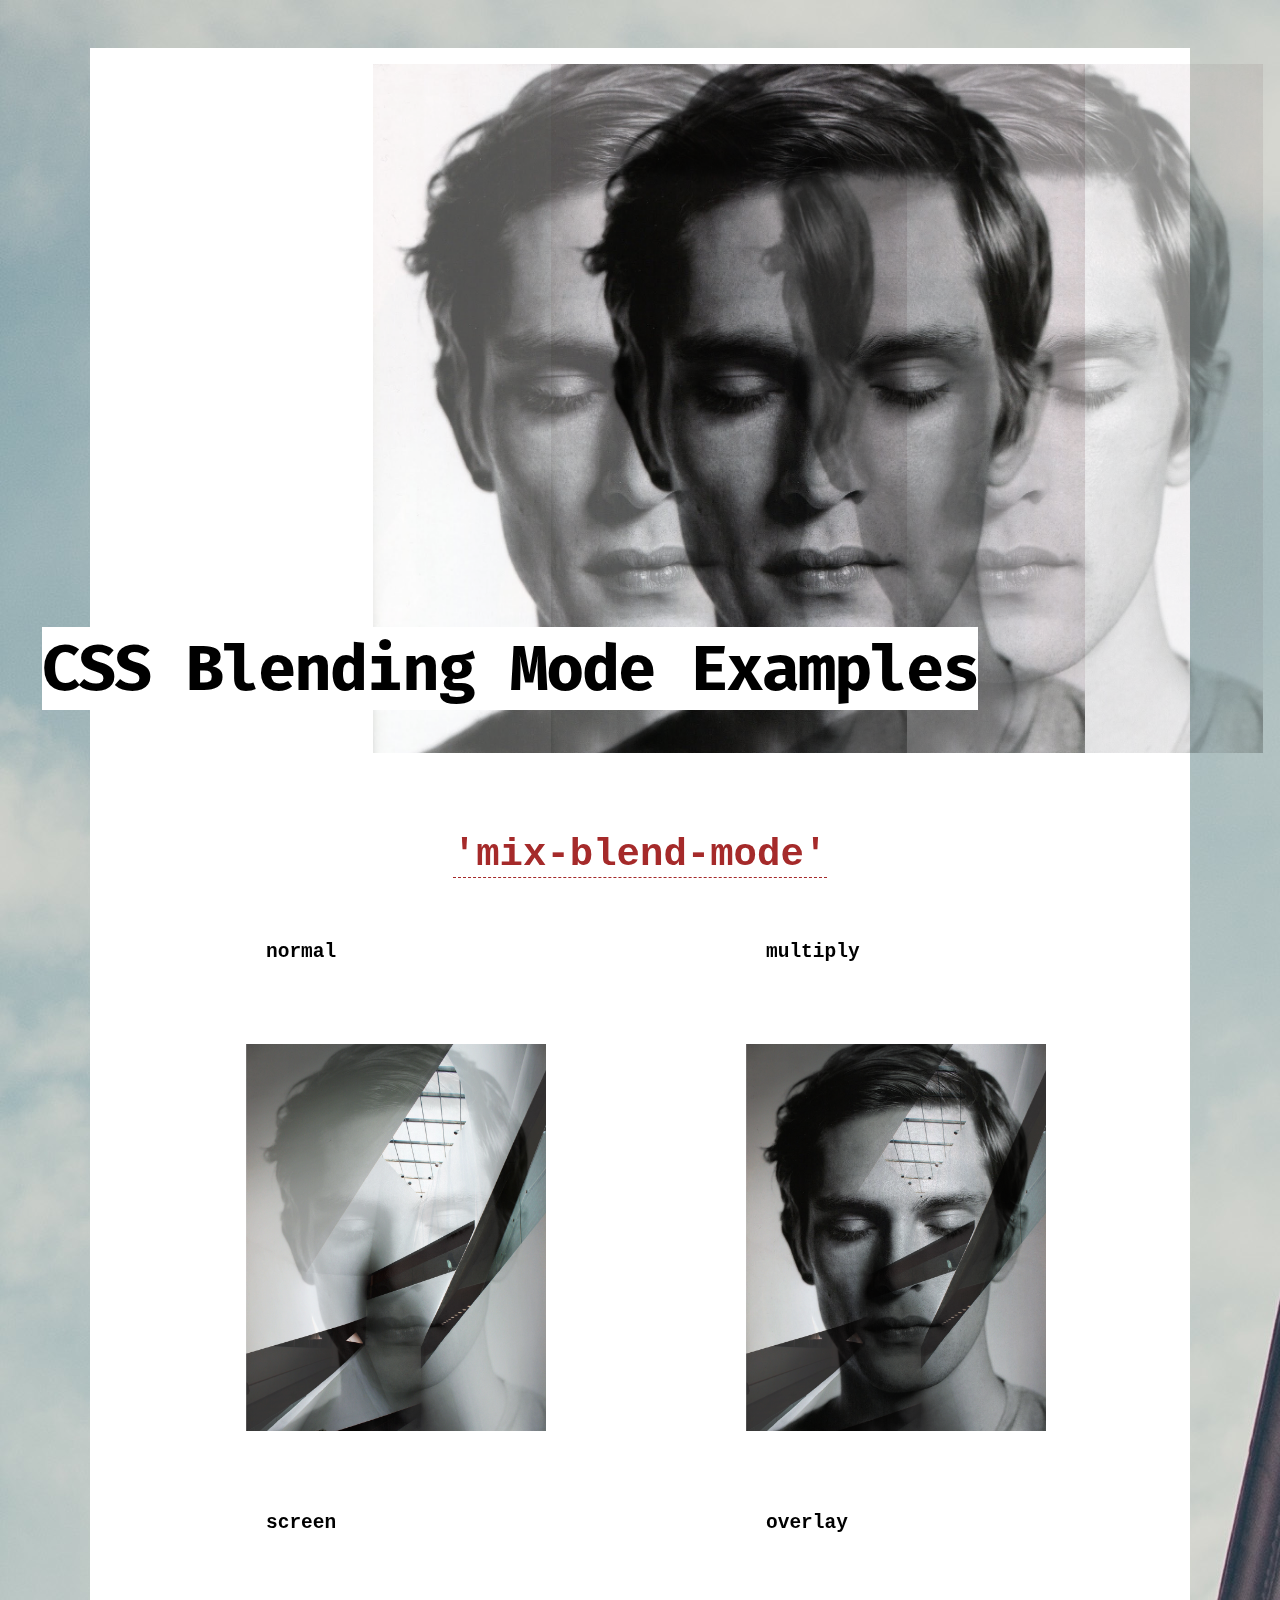
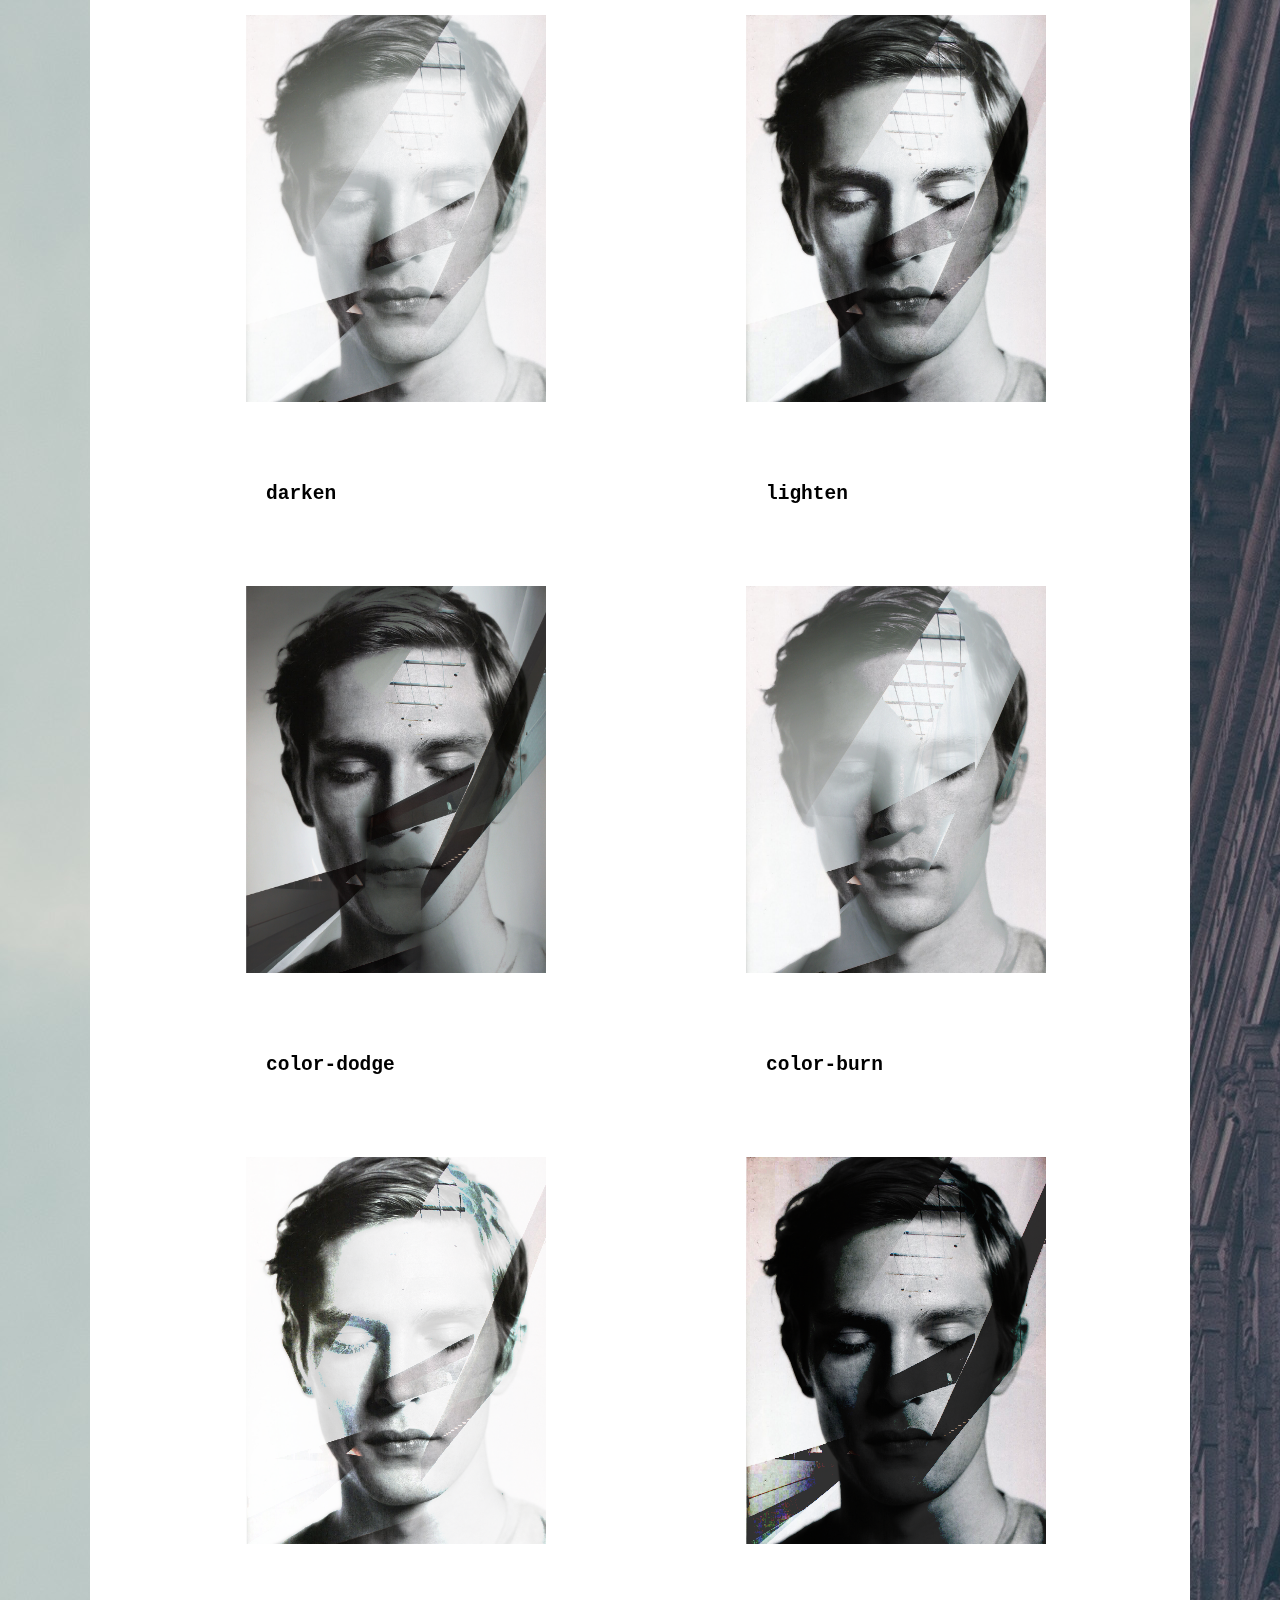
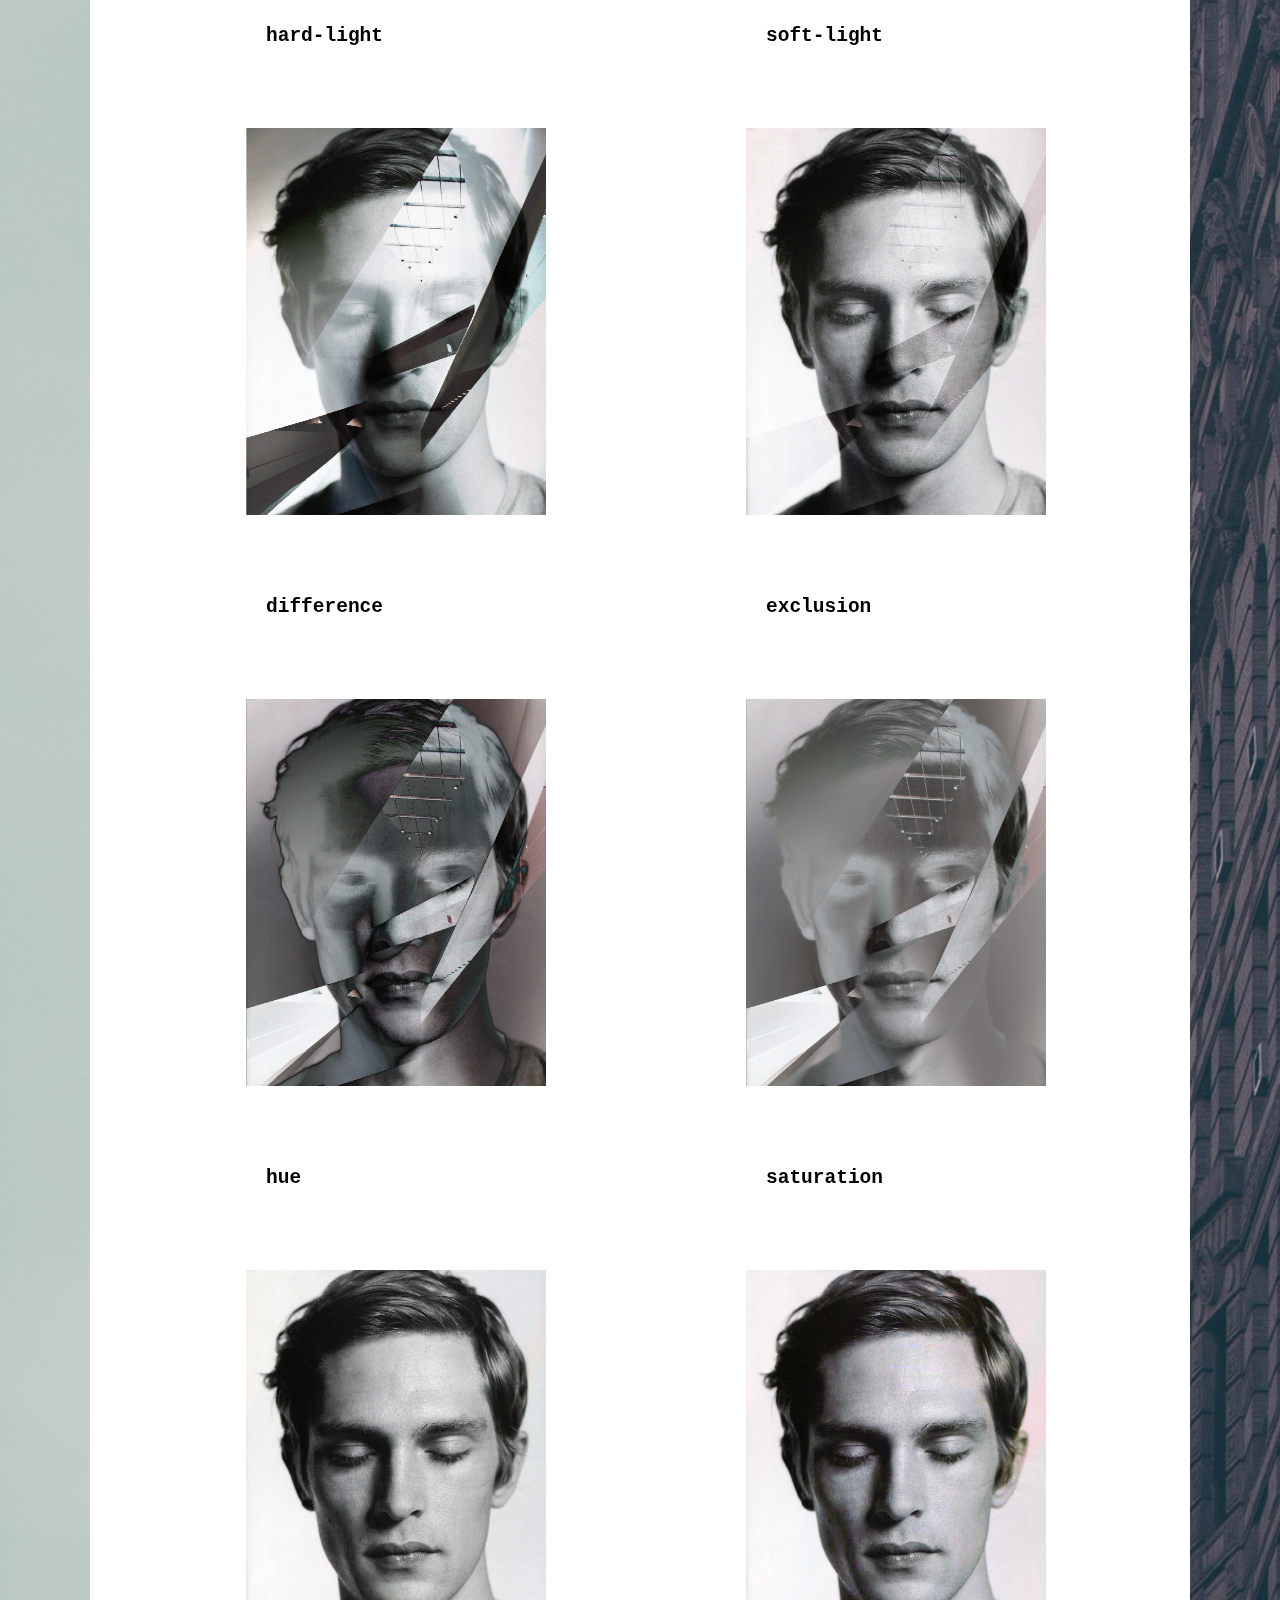
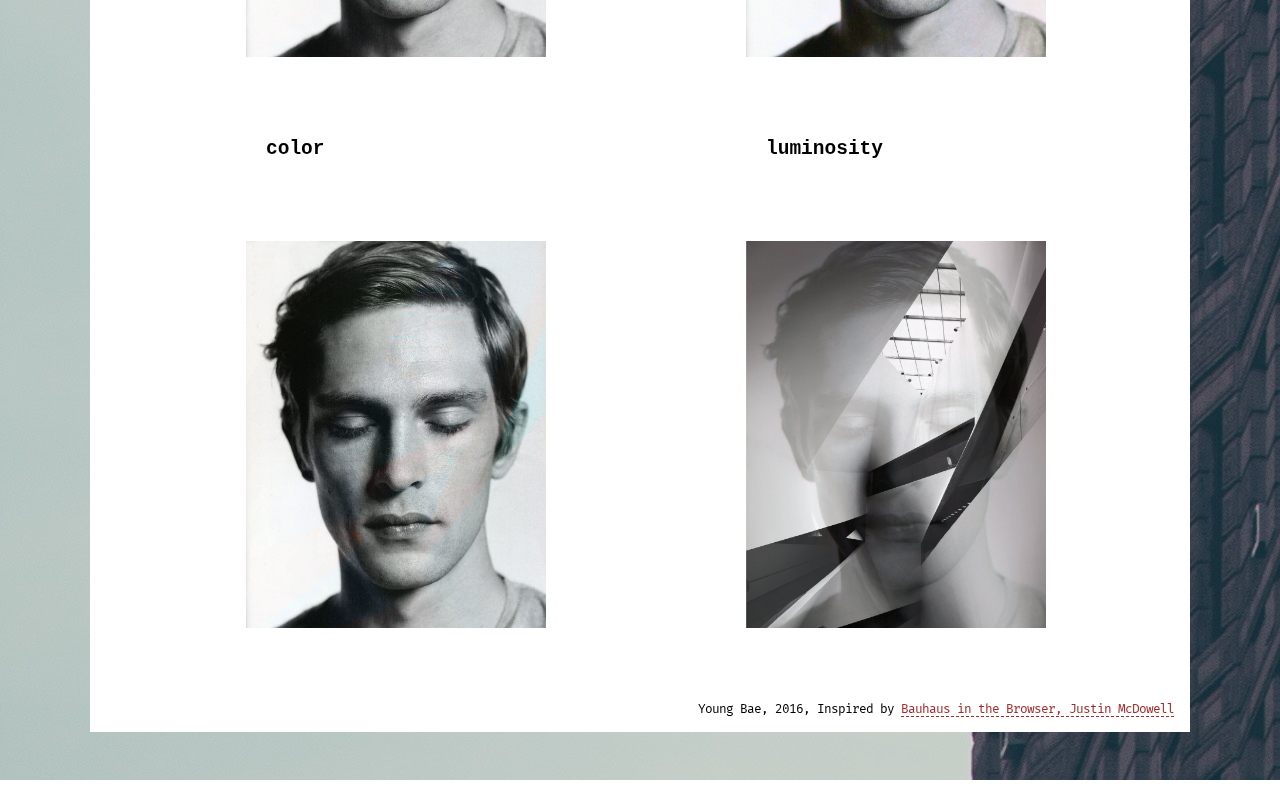
==== src/blending_mode/index.html @ ff6a198f "[blending_mode] Add images and html" ====
<!DOCTYPE html>
<html lang="en">
<head>
<meta charset="UTF-8">
<title>CSS Blending Mode Example</title>
<link href="https://fonts.googleapis.com/css?family=Fira+Mono" rel="stylesheet">
<style>
    body {
        background: url(bg5.jpg) 0 0 no-repeat;
        background-size: auto auto;
    }
    article {
        font-family: 'Fira Mono', monospace;
        width: 1100px;
        margin: 3em auto;
        padding: 1em;
        box-sizing: border-box;
        background-color: #fff;
    }
    section {
        margin-top: 5em;
    }
    h1, 
    h2 {
        text-align: center;
    }
    li {
        width: 500px;
        display: block;
        float: left;
    }
    ol::after {
        content: '';
        display: table;
        clear: both;
    }
    h1 {
        position: absolute;
        left: -1em;
        bottom: 0;
        z-index: 2;
        color: black;
        background-color: white;
        font-size: 4em;
        line-height: 1.3;
        letter-spacing: -2px;
    }
    h2 {
        font-size: 3em;
    }
    h3 {
        font-size: 1.5em;
        padding-left: 5em;
    }
    header {
        position: relative;
    }
    footer {
        font-size: 0.8em;
        text-align: right;
        letter-spacing: -1px;
    }
    a {
        color: brown;
        text-decoration: none;
        border-bottom: 1px dashed brown;
    }
    .ani_wrap {
        margin: 0 auto;
        position: relative;
        width: 50%;
        height: 689px;
    }
    .ani_wrap img {
        width: 100%;
        height: 100%;
        position: absolute;
        top: 0;
        left: 0;
        opacity: 0.7;
    }
    #port2 {
        left: 33.3%;
        opacity: 1;
        mix-blend-mode: multiply;
    }
    #port3 {
        left: 66.6%;
        opacity: 0.5;
        mix-blend-mode: multiply;
    }
    .img_wrap {
        width: 500px;
        height: 501px;
        padding: 57px 100px;
        box-sizing: border-box;
        background-color: #fff;
    }
    .img_wrap_inner {
        width: 300px;
        height: 387px;
        overflow: hidden;
        position: relative;
    }
    .img_wrap_inner img {
        width: 100%;
        height: auto;
        position: absolute;
        top: 0;
        left: 0;
    }
</style>
</head>
<body>
<article>
    <header>
        <h1>CSS Blending Mode Examples</h1>
        <div class="ani_wrap">
            <img src="portrait.jpg" id="port1">
            <img src="portrait.jpg" id="port2">
            <img src="portrait.jpg" id="port3">
        </div>
    </header>
    <section>
        <h2><pre><a href="https://drafts.fxtf.org/compositing-1/">'mix-blend-mode'</a></pre></h2>
        <ol>
            <li>
                <h3><pre>normal</pre></h3>
                <div class="img_wrap">
                    <div class="img_wrap_inner">
                        <img src="portrait.jpg">
                        <img src="bg4.jpg" style="opacity:0.8;mix-blend-mode:normal;">
                    </div>
                </div>
            </li>
            <li>
                <h3><pre>multiply</pre></h3>
                <div class="img_wrap">
                    <div class="img_wrap_inner">
                        <img src="portrait.jpg">
                        <img src="bg4.jpg" style="opacity:0.8;mix-blend-mode:multiply;">
                    </div>
                </div>
            </li>
            <li>
                <h3><pre>screen</pre></h3>
                <div class="img_wrap">
                    <div class="img_wrap_inner">
                        <img src="portrait.jpg">
                        <img src="bg4.jpg" style="opacity:0.8;mix-blend-mode:screen;">
                    </div>
                </div>
            </li>
            <li>
                <h3><pre>overlay</pre></h3>
                <div class="img_wrap">
                    <div class="img_wrap_inner">
                        <img src="portrait.jpg">
                        <img src="bg4.jpg" style="opacity:0.8;mix-blend-mode:overlay;">
                    </div>
                </div>
            </li>
            <li>
                <h3><pre>darken</pre></h3>
                <div class="img_wrap">
                    <div class="img_wrap_inner">
                        <img src="portrait.jpg">
                        <img src="bg4.jpg" style="opacity:0.8;mix-blend-mode:darken;">
                    </div>
                </div>
            </li>
            <li>
                <h3><pre>lighten</pre></h3>
                <div class="img_wrap">
                    <div class="img_wrap_inner">
                        <img src="portrait.jpg">
                        <img src="bg4.jpg" style="opacity:0.8;mix-blend-mode:lighten;">
                    </div>
                </div>
            </li>
            <li>
                <h3><pre>color-dodge</pre></h3>
                <div class="img_wrap">
                    <div class="img_wrap_inner">
                        <img src="portrait.jpg">
                        <img src="bg4.jpg" style="opacity:0.8;mix-blend-mode:color-dodge;">
                    </div>
                </div>
            </li>
            <li>
                <h3><pre>color-burn</pre></h3>
                <div class="img_wrap">
                    <div class="img_wrap_inner">
                        <img src="portrait.jpg">
                        <img src="bg4.jpg" style="opacity:0.8;mix-blend-mode:color-burn;">
                    </div>
                </div>
            </li>
            <li>
                <h3><pre>hard-light</pre></h3>
                <div class="img_wrap">
                    <div class="img_wrap_inner">
                        <img src="portrait.jpg">
                        <img src="bg4.jpg" style="opacity:0.8;mix-blend-mode:hard-light;">
                    </div>
                </div>
            </li>
            <li>
                <h3><pre>soft-light</pre></h3>
                <div class="img_wrap">
                    <div class="img_wrap_inner">
                        <img src="portrait.jpg">
                        <img src="bg4.jpg" style="opacity:0.8;mix-blend-mode:soft-light;">
                    </div>
                </div>
            </li>
            <li>
                <h3><pre>difference</pre></h3>
                <div class="img_wrap">
                    <div class="img_wrap_inner">
                        <img src="portrait.jpg">
                        <img src="bg4.jpg" style="opacity:0.8;mix-blend-mode:difference;">
                    </div>
                </div>
            </li>
            <li>
                <h3><pre>exclusion</pre></h3>
                <div class="img_wrap">
                    <div class="img_wrap_inner">
                        <img src="portrait.jpg">
                        <img src="bg4.jpg" style="opacity:0.8;mix-blend-mode:exclusion;">
                    </div>
                </div>
            </li>
            <li>
                <h3><pre>hue</pre></h3>
                <div class="img_wrap">
                    <div class="img_wrap_inner">
                        <img src="portrait.jpg">
                        <img src="bg4.jpg" style="opacity:0.8;mix-blend-mode:hue;">
                    </div>
                </div>
            </li>
            <li>
                <h3><pre>saturation</pre></h3>
                <div class="img_wrap">
                    <div class="img_wrap_inner">
                        <img src="portrait.jpg">
                        <img src="bg4.jpg" style="opacity:0.8;mix-blend-mode:saturation;">
                    </div>
                </div>
            </li>
            <li>
                <h3><pre>color</pre></h3>
                <div class="img_wrap">
                    <div class="img_wrap_inner">
                        <img src="portrait.jpg">
                        <img src="bg4.jpg" style="opacity:0.8;mix-blend-mode:color;">
                    </div>
                </div>
            </li>
            <li>
                <h3><pre>luminosity</pre></h3>
                <div class="img_wrap">
                    <div class="img_wrap_inner">
                        <img src="portrait.jpg">
                        <img src="bg4.jpg" style="opacity:0.8;mix-blend-mode:luminosity;">
                    </div>
                </div>
            </li>
        </ol>
    </section>
    <footer>
    Young Bae, 2016, 
    Inspired by <a href="https://youtu.be/BaQl84nDBNY">Bauhaus in the Browser, Justin McDowell</a>
    </footer>
</article>
</body>
</html>
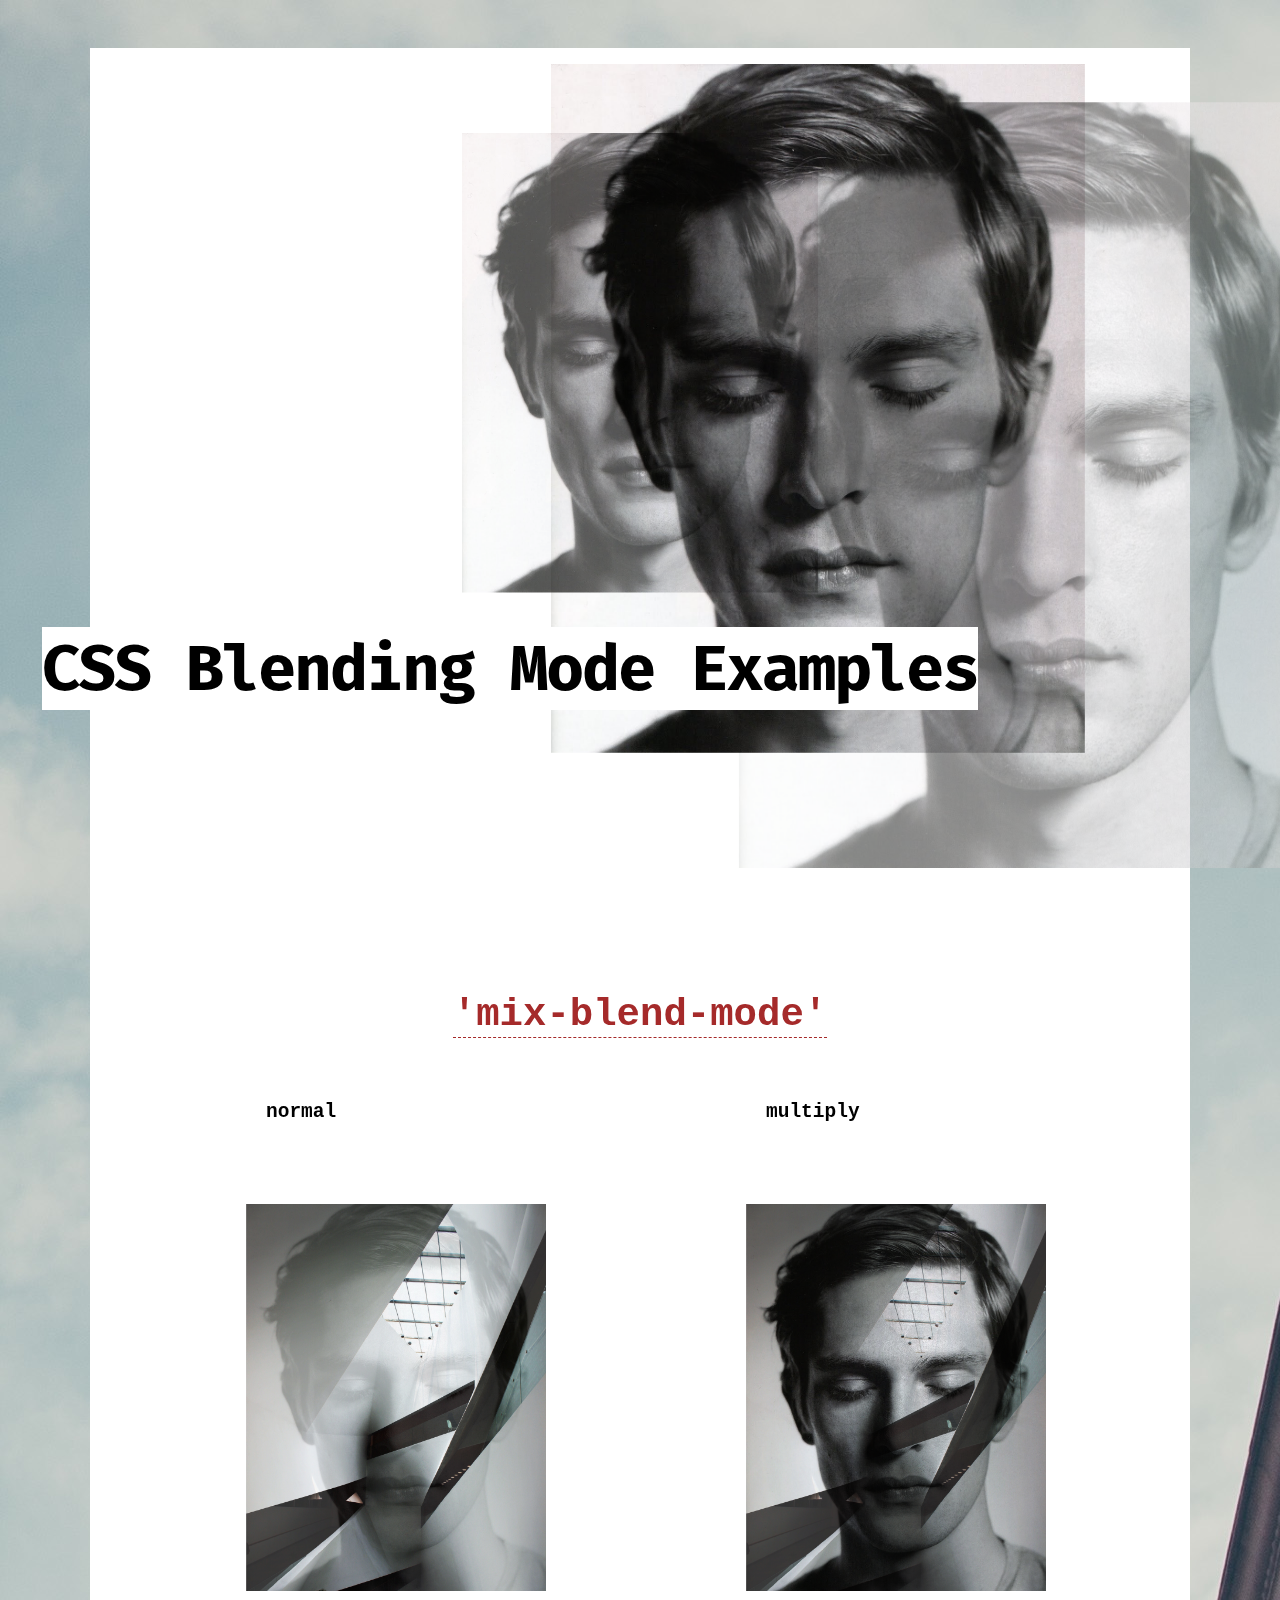
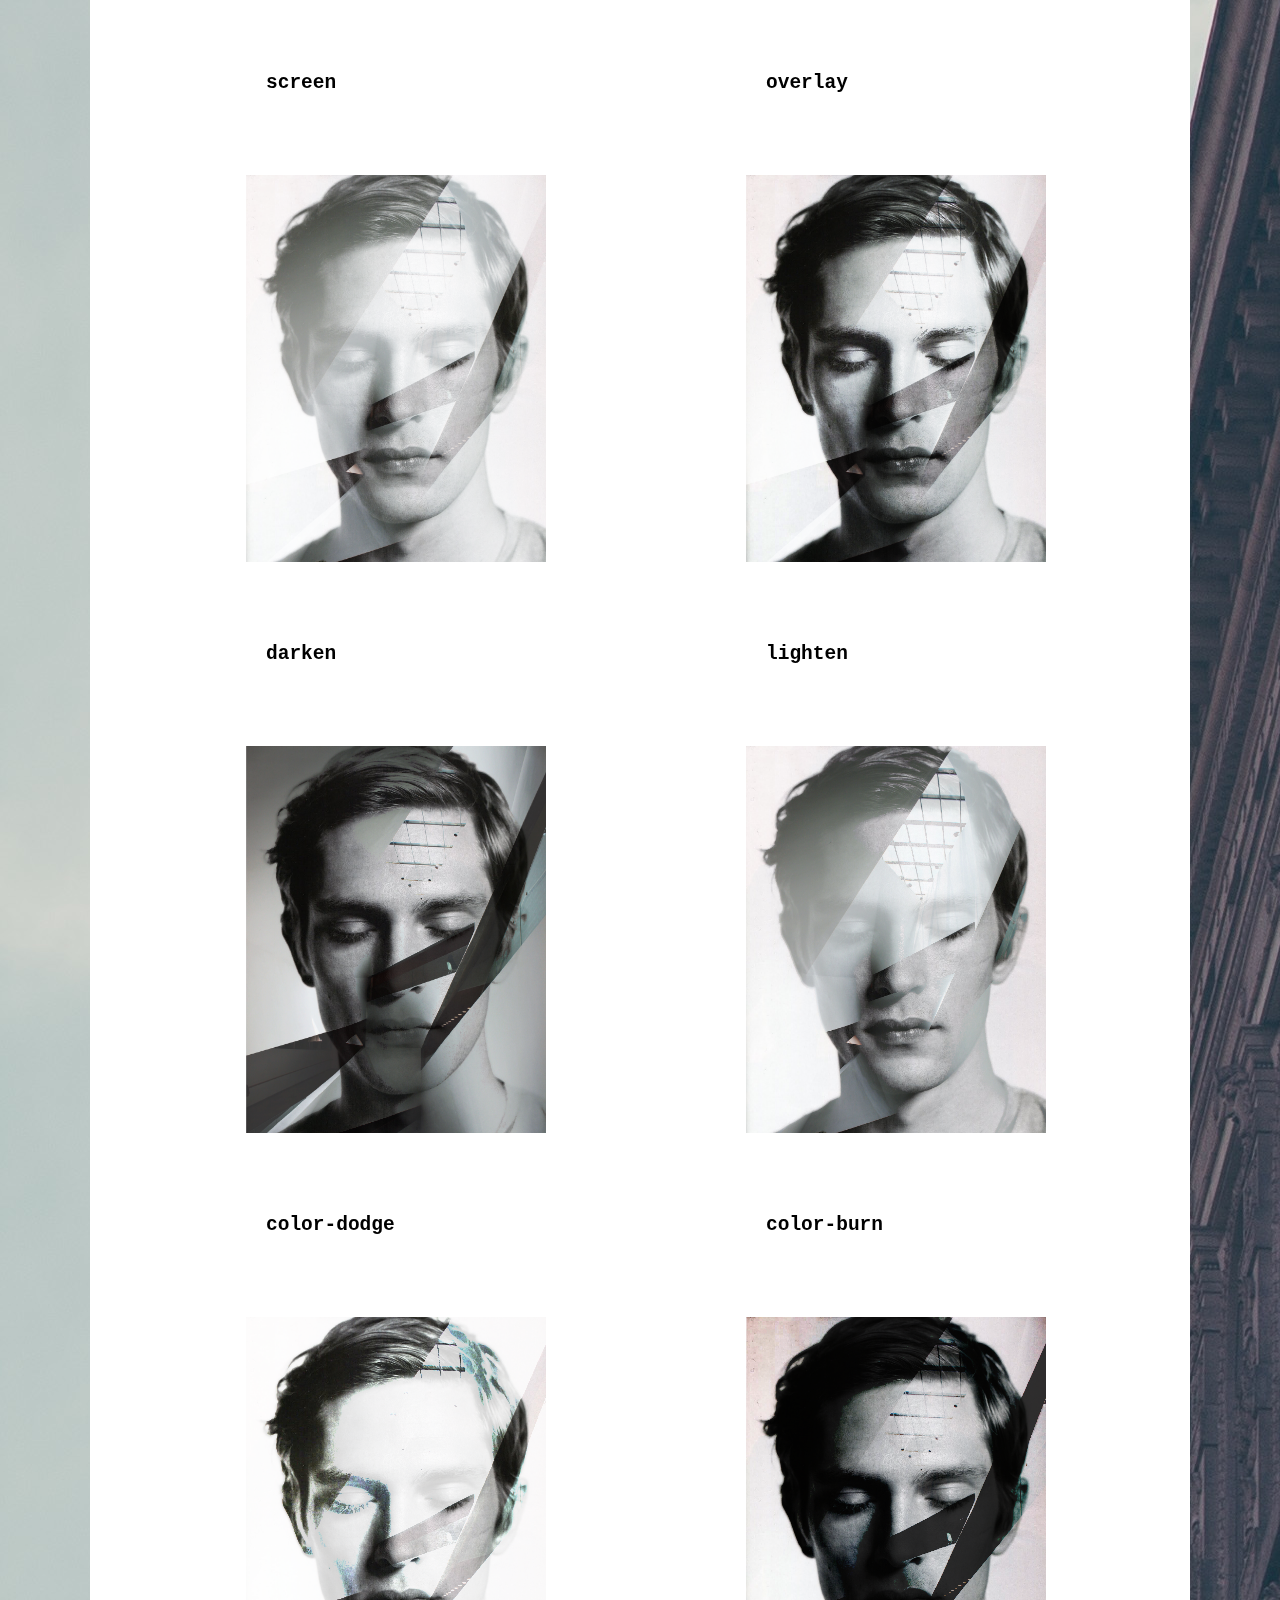
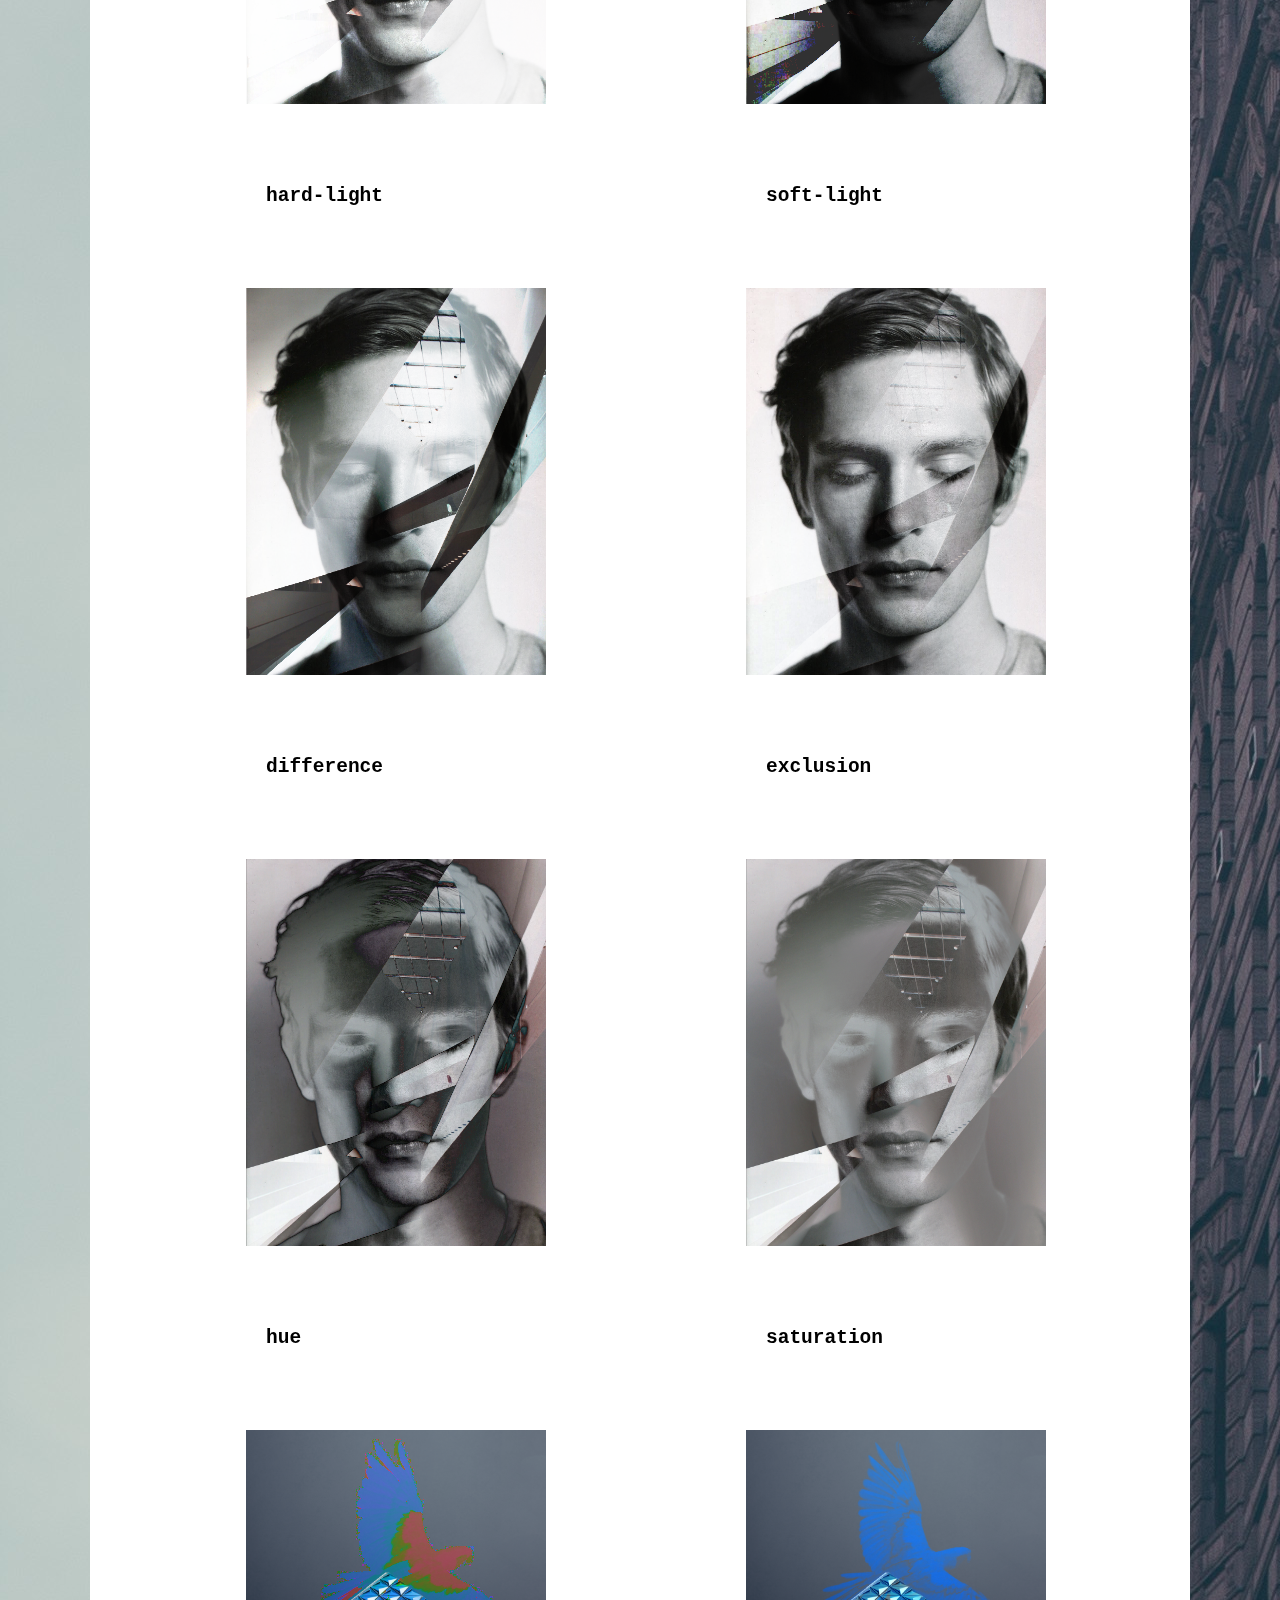
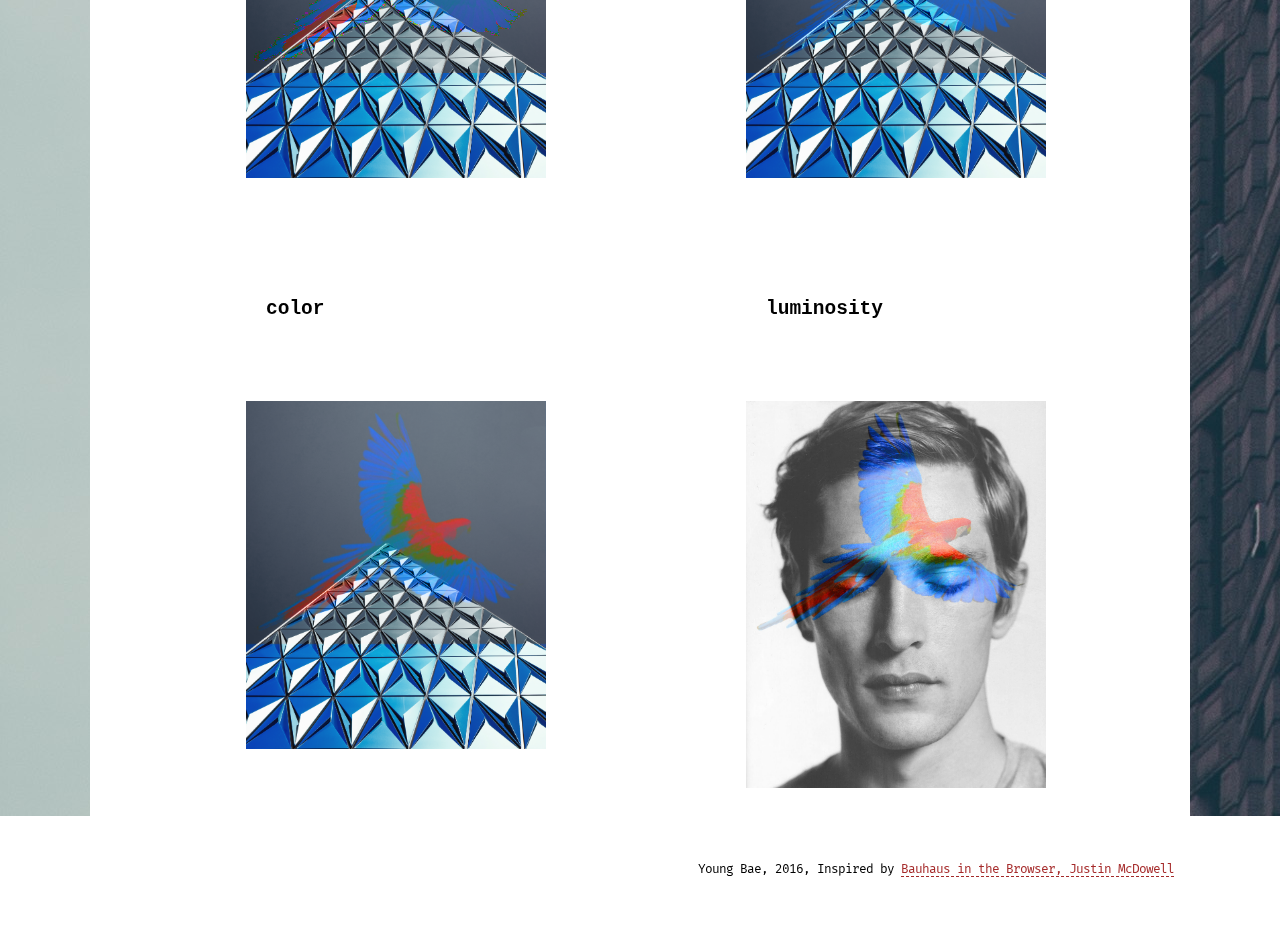
==== commit c0040810: "[blending_mode] add color image" ====
--- a/src/blending_mode/index.html
+++ b/src/blending_mode/index.html
@@ -18,7 +18,7 @@
         background-color: #fff;
     }
     section {
-        margin-top: 5em;
+        margin-top: 15em;
     }
     h1, 
     h2 {
@@ -70,6 +70,7 @@
         position: relative;
         width: 50%;
         height: 689px;
+        perspective: 100vw;
     }
     .ani_wrap img {
         width: 100%;
@@ -78,6 +79,11 @@
         top: 0;
         left: 0;
         opacity: 0.7;
+        transition: transform 1.5s ease-in-out;
+        will-change: transform;
+    }
+    #port1 {
+        transform: translate3D(0, -10%, -50vw);
     }
     #port2 {
         left: 33.3%;
@@ -85,9 +91,14 @@
         mix-blend-mode: multiply;
     }
     #port3 {
+        transform: translate3D(0, 10%, 10vw);
         left: 66.6%;
         opacity: 0.5;
         mix-blend-mode: multiply;
+    }
+    .ani_wrap:hover #port1,
+    .ani_wrap:hover #port3 {
+        transform: translate3D(0, 0, 0);
     }
     .img_wrap {
         width: 500px;
@@ -236,8 +247,8 @@
                 <h3><pre>hue</pre></h3>
                 <div class="img_wrap">
                     <div class="img_wrap_inner">
-                        <img src="portrait.jpg">
-                        <img src="bg4.jpg" style="opacity:0.8;mix-blend-mode:hue;">
+                        <img src="bg7.jpeg">
+                        <img src="bird01.jpg" style="opacity:0.8;mix-blend-mode:hue;">
                     </div>
                 </div>
             </li>
@@ -245,8 +256,8 @@
                 <h3><pre>saturation</pre></h3>
                 <div class="img_wrap">
                     <div class="img_wrap_inner">
-                        <img src="portrait.jpg">
-                        <img src="bg4.jpg" style="opacity:0.8;mix-blend-mode:saturation;">
+                        <img src="bg7.jpeg">
+                        <img src="bird01.jpg" style="opacity:0.8;mix-blend-mode:saturation;">
                     </div>
                 </div>
             </li>
@@ -254,8 +265,8 @@
                 <h3><pre>color</pre></h3>
                 <div class="img_wrap">
                     <div class="img_wrap_inner">
-                        <img src="portrait.jpg">
-                        <img src="bg4.jpg" style="opacity:0.8;mix-blend-mode:color;">
+                        <img src="bg7.jpeg">
+                        <img src="bird01.jpg" style="opacity:0.8;mix-blend-mode:color;">
                     </div>
                 </div>
             </li>
@@ -263,8 +274,8 @@
                 <h3><pre>luminosity</pre></h3>
                 <div class="img_wrap">
                     <div class="img_wrap_inner">
-                        <img src="portrait.jpg">
-                        <img src="bg4.jpg" style="opacity:0.8;mix-blend-mode:luminosity;">
+                        <img src="bird01.jpg">
+                        <img src="portrait.jpg" style="opacity:0.8;mix-blend-mode:luminosity;">
                     </div>
                 </div>
             </li>
